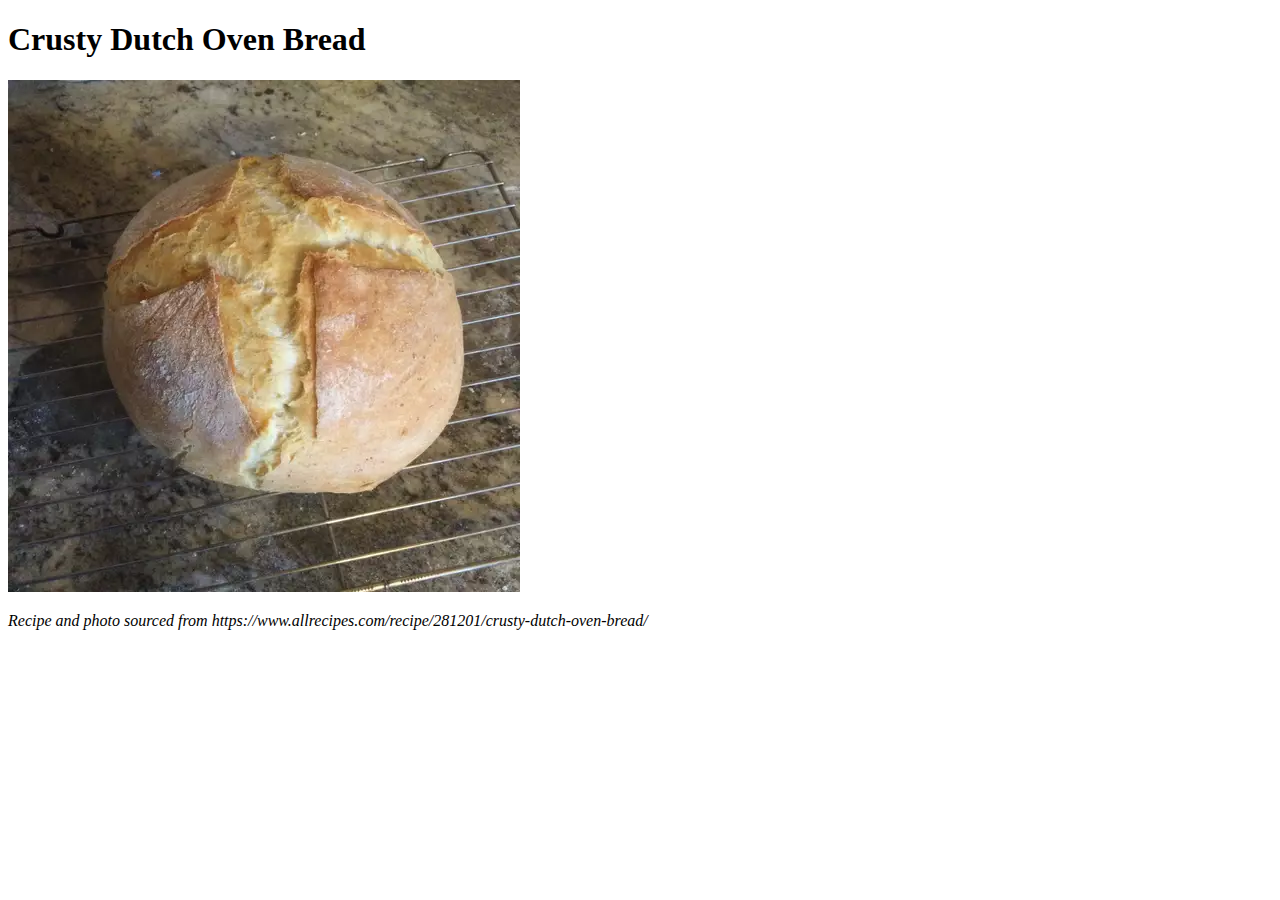
==== recipes/crusty-dutch-oven-bread.html @ 7eb39bf3 "add image and attribution to recipe to crusty bread page" ====
<!DOCTYPE html>
<html lang="en">
    <head>
        <meta charset="utf-8">
        <title>Crusty Dutch Oven Bread</title>
    </head>
    <body>
        <h1>Crusty Dutch Oven Bread</h1>
        <img src="../images/crusty-dutch-oven-bread.jpg" alt="A picture of freshly baked crusty dutch oven bread.">
        <p><em>Recipe and photo sourced from https://www.allrecipes.com/recipe/281201/crusty-dutch-oven-bread/</em></p>
        
    </body>
</html>
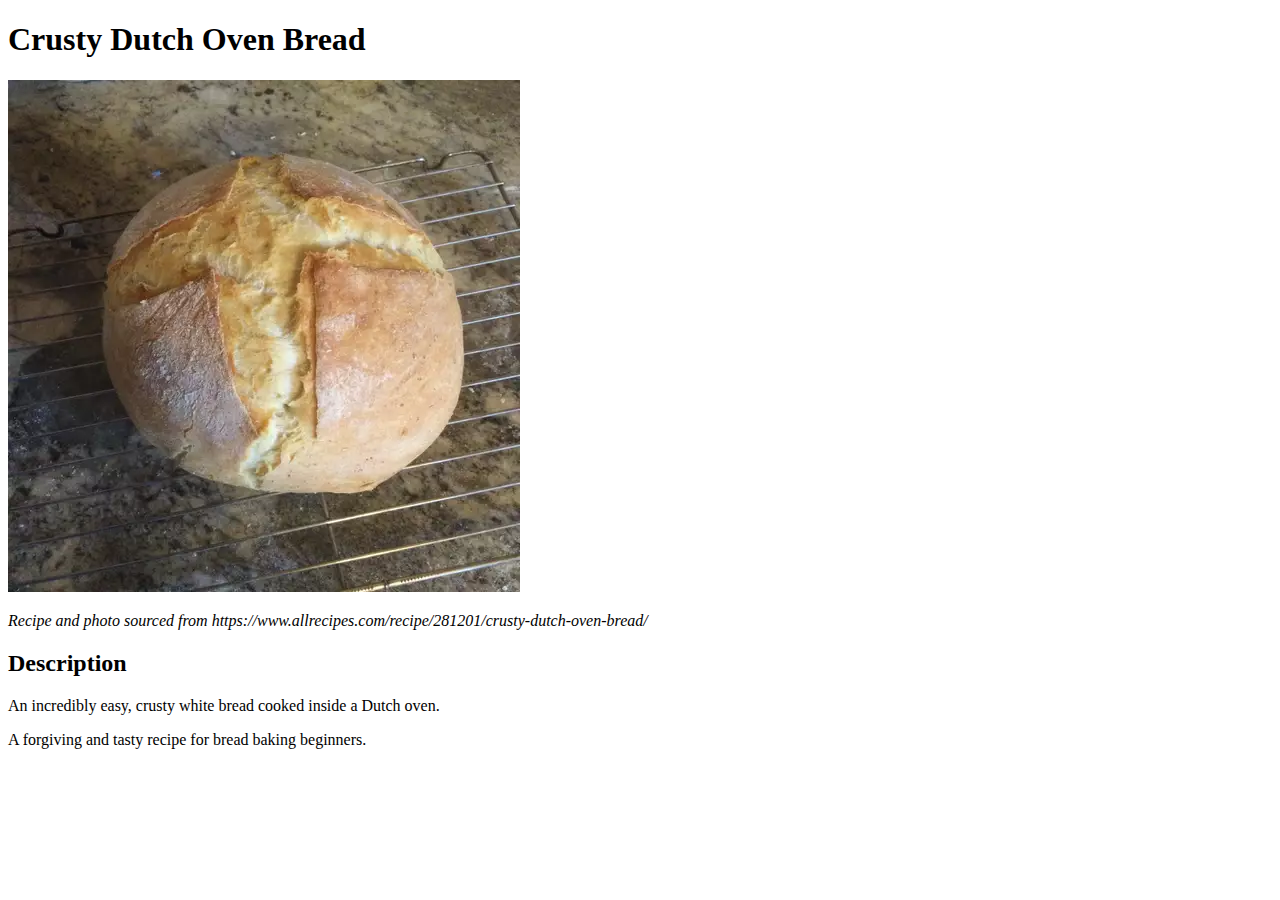
==== commit 5b077172: "add description for recipe" ====
--- a/recipes/crusty-dutch-oven-bread.html
+++ b/recipes/crusty-dutch-oven-bread.html
@@ -8,6 +8,9 @@
         <h1>Crusty Dutch Oven Bread</h1>
         <img src="../images/crusty-dutch-oven-bread.jpg" alt="A picture of freshly baked crusty dutch oven bread.">
         <p><em>Recipe and photo sourced from https://www.allrecipes.com/recipe/281201/crusty-dutch-oven-bread/</em></p>
+        <h2>Description</h2>
+        <p>An incredibly easy, crusty white bread cooked inside a Dutch oven.</p>
+        <p>A forgiving and tasty recipe for bread baking beginners.</p>
         
     </body>
 </html>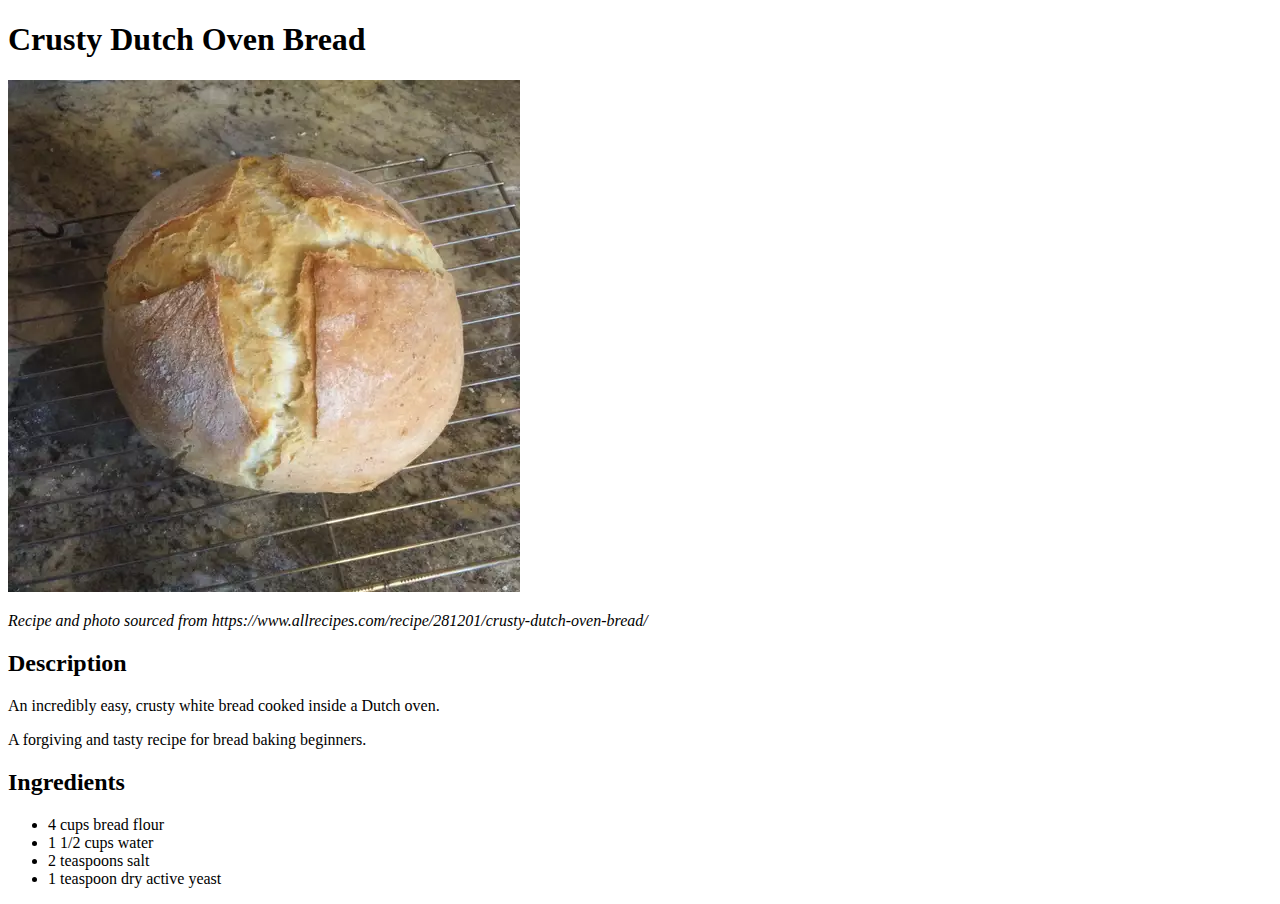
==== commit 2792eff3: "add ingredients list to crusty bread recipe page" ====
--- a/recipes/crusty-dutch-oven-bread.html
+++ b/recipes/crusty-dutch-oven-bread.html
@@ -8,9 +8,17 @@
         <h1>Crusty Dutch Oven Bread</h1>
         <img src="../images/crusty-dutch-oven-bread.jpg" alt="A picture of freshly baked crusty dutch oven bread.">
         <p><em>Recipe and photo sourced from https://www.allrecipes.com/recipe/281201/crusty-dutch-oven-bread/</em></p>
+        
         <h2>Description</h2>
         <p>An incredibly easy, crusty white bread cooked inside a Dutch oven.</p>
         <p>A forgiving and tasty recipe for bread baking beginners.</p>
-        
+
+        <h2>Ingredients</h2>
+        <ul>
+            <li>4 cups bread flour</li>
+            <li>1 1/2 cups water</li>
+            <li>2 teaspoons salt</li>
+            <li>1 teaspoon dry active yeast</li>
+        </ul>
     </body>
 </html>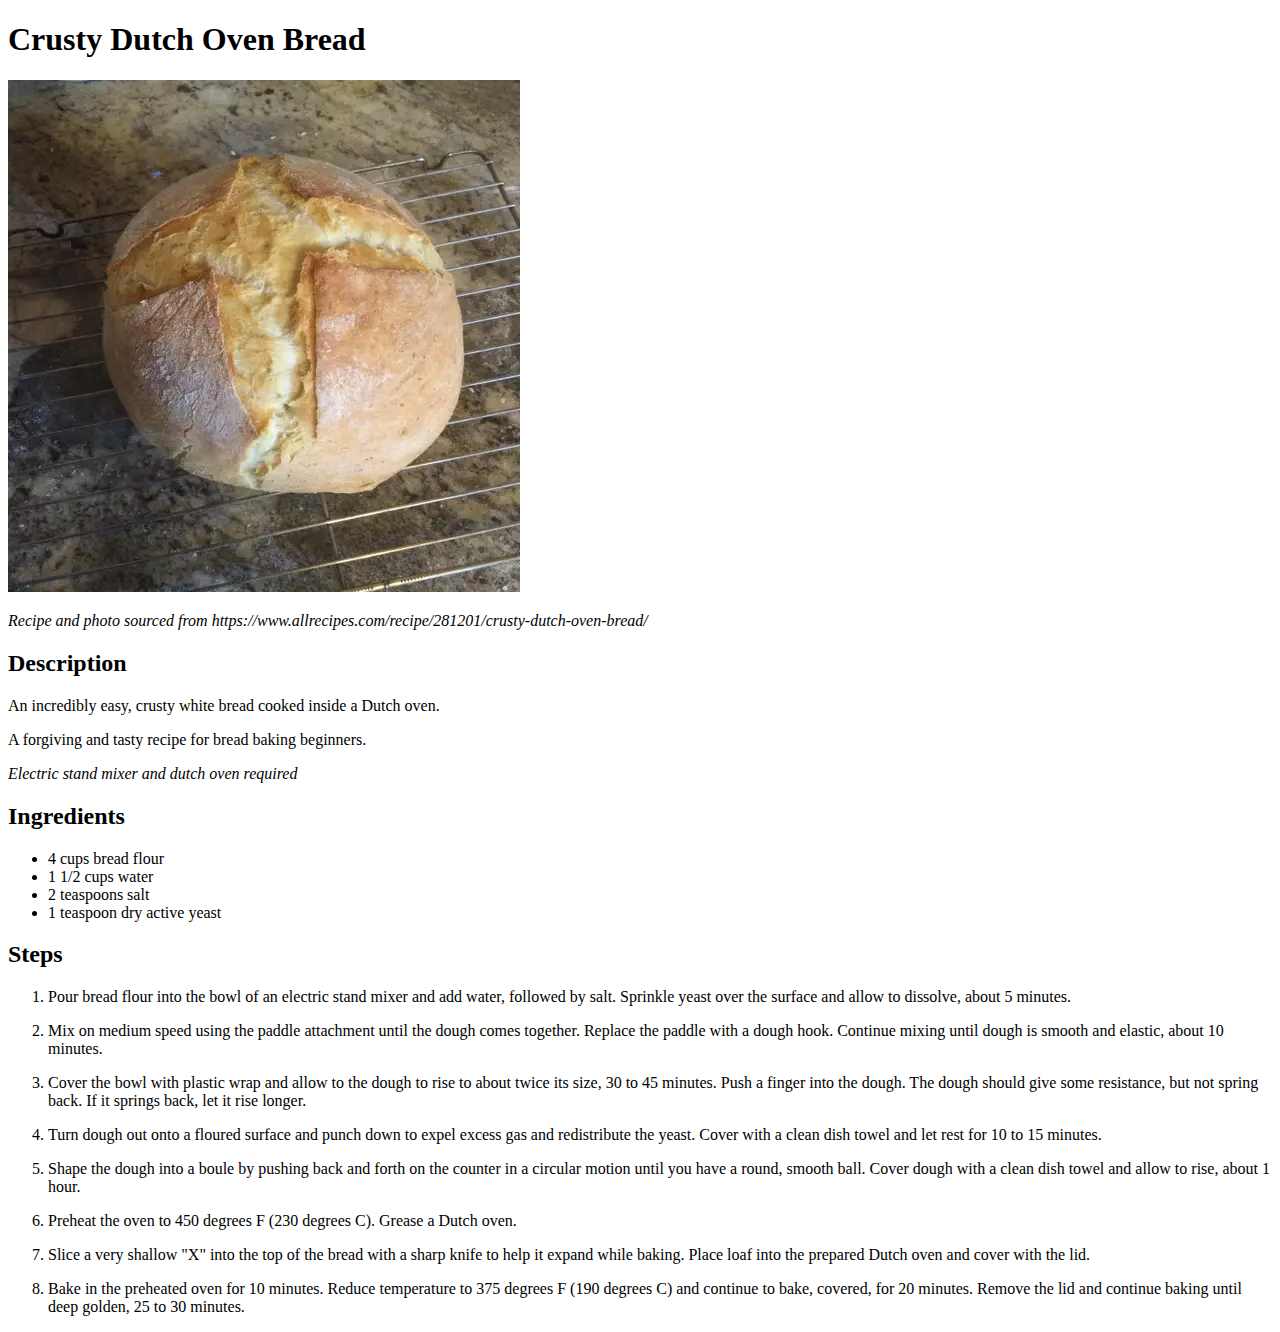
==== commit 13c6c7ab: "add crusty bread recipe directions and comments for formatting" ====
--- a/recipes/crusty-dutch-oven-bread.html
+++ b/recipes/crusty-dutch-oven-bread.html
@@ -7,11 +7,13 @@
     <body>
         <h1>Crusty Dutch Oven Bread</h1>
         <img src="../images/crusty-dutch-oven-bread.jpg" alt="A picture of freshly baked crusty dutch oven bread.">
+        <!--image and recipe acquired from external source an should be attributed for posterity-->
         <p><em>Recipe and photo sourced from https://www.allrecipes.com/recipe/281201/crusty-dutch-oven-bread/</em></p>
         
         <h2>Description</h2>
         <p>An incredibly easy, crusty white bread cooked inside a Dutch oven.</p>
         <p>A forgiving and tasty recipe for bread baking beginners.</p>
+        <p><em>Electric stand mixer and dutch oven required</em></p>
 
         <h2>Ingredients</h2>
         <ul>
@@ -20,5 +22,47 @@
             <li>2 teaspoons salt</li>
             <li>1 teaspoon dry active yeast</li>
         </ul>
+        <!--empty paragraphs added in between list elements for better readability-->
+        <h2>Steps</h2>
+        <ol>
+            <li>
+                Pour bread flour into the bowl of an electric stand mixer and add water, followed by salt. 
+                Sprinkle yeast over the surface and allow to dissolve, about 5 minutes.
+            </li>
+            <p></p>
+            <li>
+                Mix on medium speed using the paddle attachment until the dough comes together.
+                Replace the paddle with a dough hook. Continue mixing until dough is smooth and elastic, about 10 minutes.
+            </li>
+            <p></p>
+            <li>Cover the bowl with plastic wrap and allow to the dough to rise to about twice its size, 30 to 45 minutes.
+                Push a finger into the dough. The dough should give some resistance, but not spring back. 
+                If it springs back, let it rise longer.
+            </li>
+            <p></p>
+            <li>
+                Turn dough out onto a floured surface and punch down to expel excess gas and redistribute the yeast.
+                Cover with a clean dish towel and let rest for 10 to 15 minutes.
+            </li>
+            <p></p>
+            <li>
+                Shape the dough into a boule by pushing back and forth on the counter in a circular motion until you have a round, smooth ball.
+                Cover dough with a clean dish towel and allow to rise, about 1 hour.
+            </li>
+            <p></p>
+            <li>
+                Preheat the oven to 450 degrees F (230 degrees C). Grease a Dutch oven.
+            </li>
+            <p></p>
+            <li>
+                Slice a very shallow "X" into the top of the bread with a sharp knife to help it expand while baking.
+                Place loaf into the prepared Dutch oven and cover with the lid.
+            </li>
+            <p></p>
+            <li>
+                Bake in the preheated oven for 10 minutes. Reduce temperature to 375 degrees F (190 degrees C) and continue to bake, covered, for 20 minutes.
+                Remove the lid and continue baking until deep golden, 25 to 30 minutes.
+            </li>
+        </ol>
     </body>
 </html>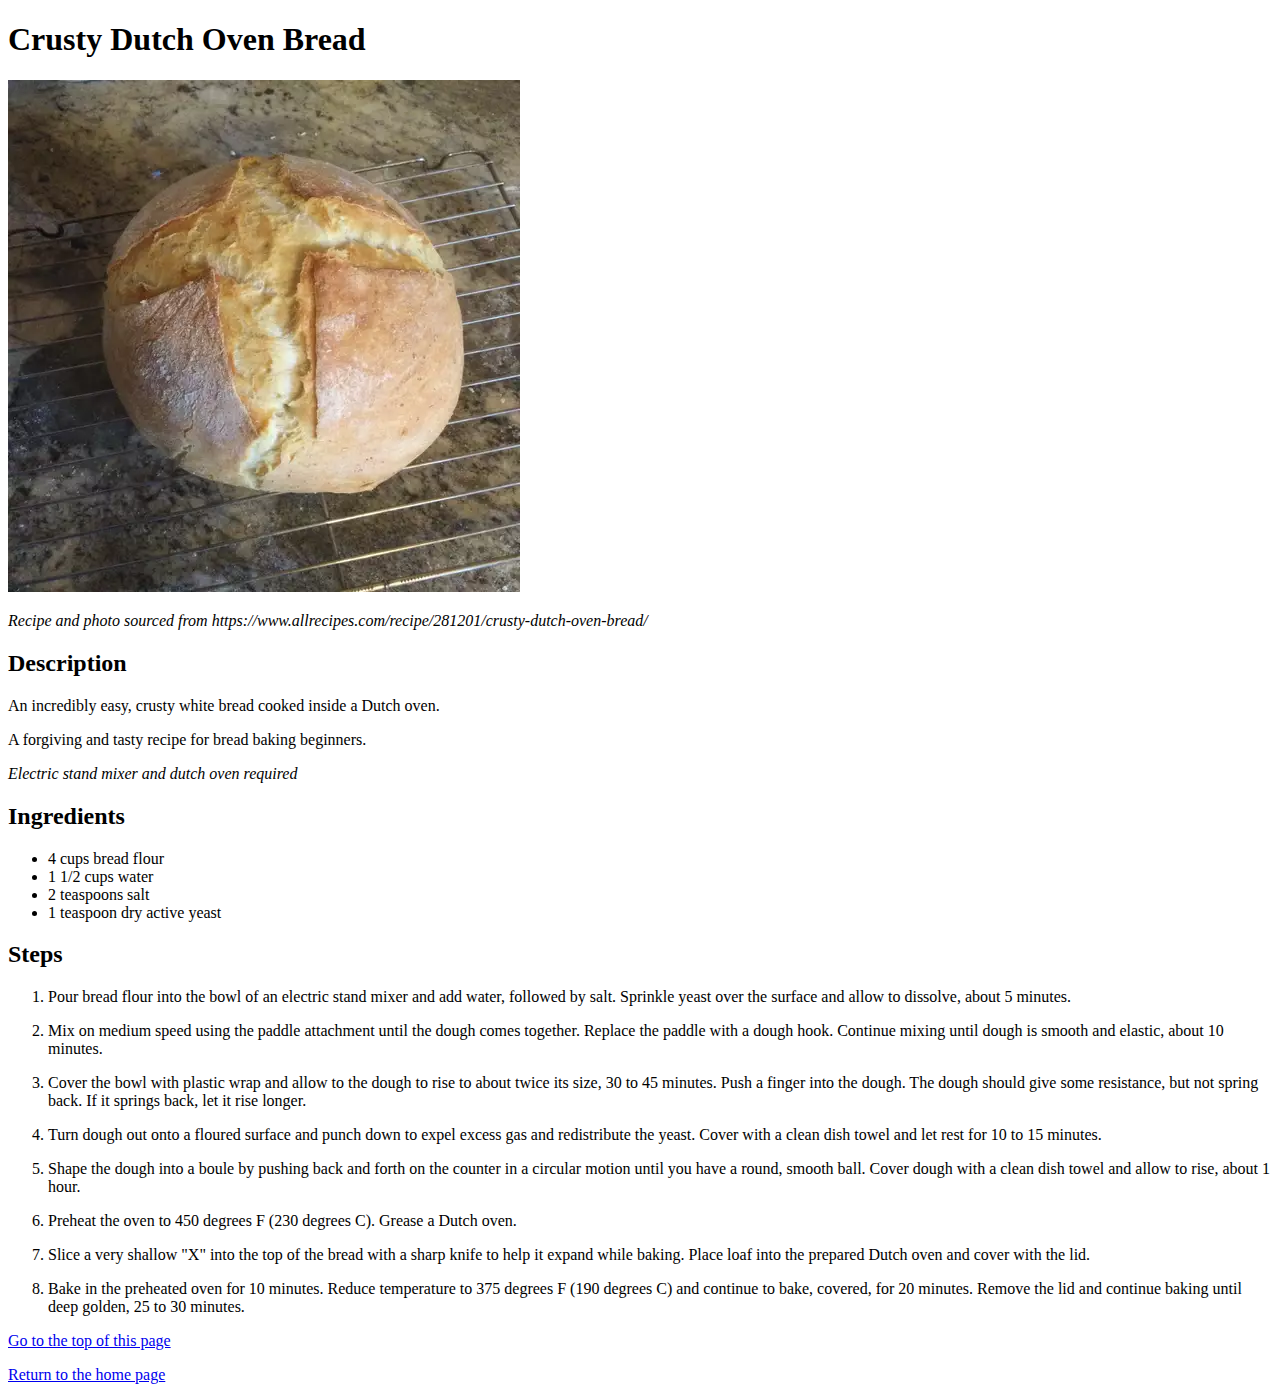
==== commit efb44924: "add return to top of page and return to homepage links" ====
--- a/recipes/crusty-dutch-oven-bread.html
+++ b/recipes/crusty-dutch-oven-bread.html
@@ -64,5 +64,7 @@
                 Remove the lid and continue baking until deep golden, 25 to 30 minutes.
             </li>
         </ol>
+        <p><a href="#">Go to the top of this page</a></p>
+        <p><a href="../index.html">Return to the home page</a></p>
     </body>
 </html>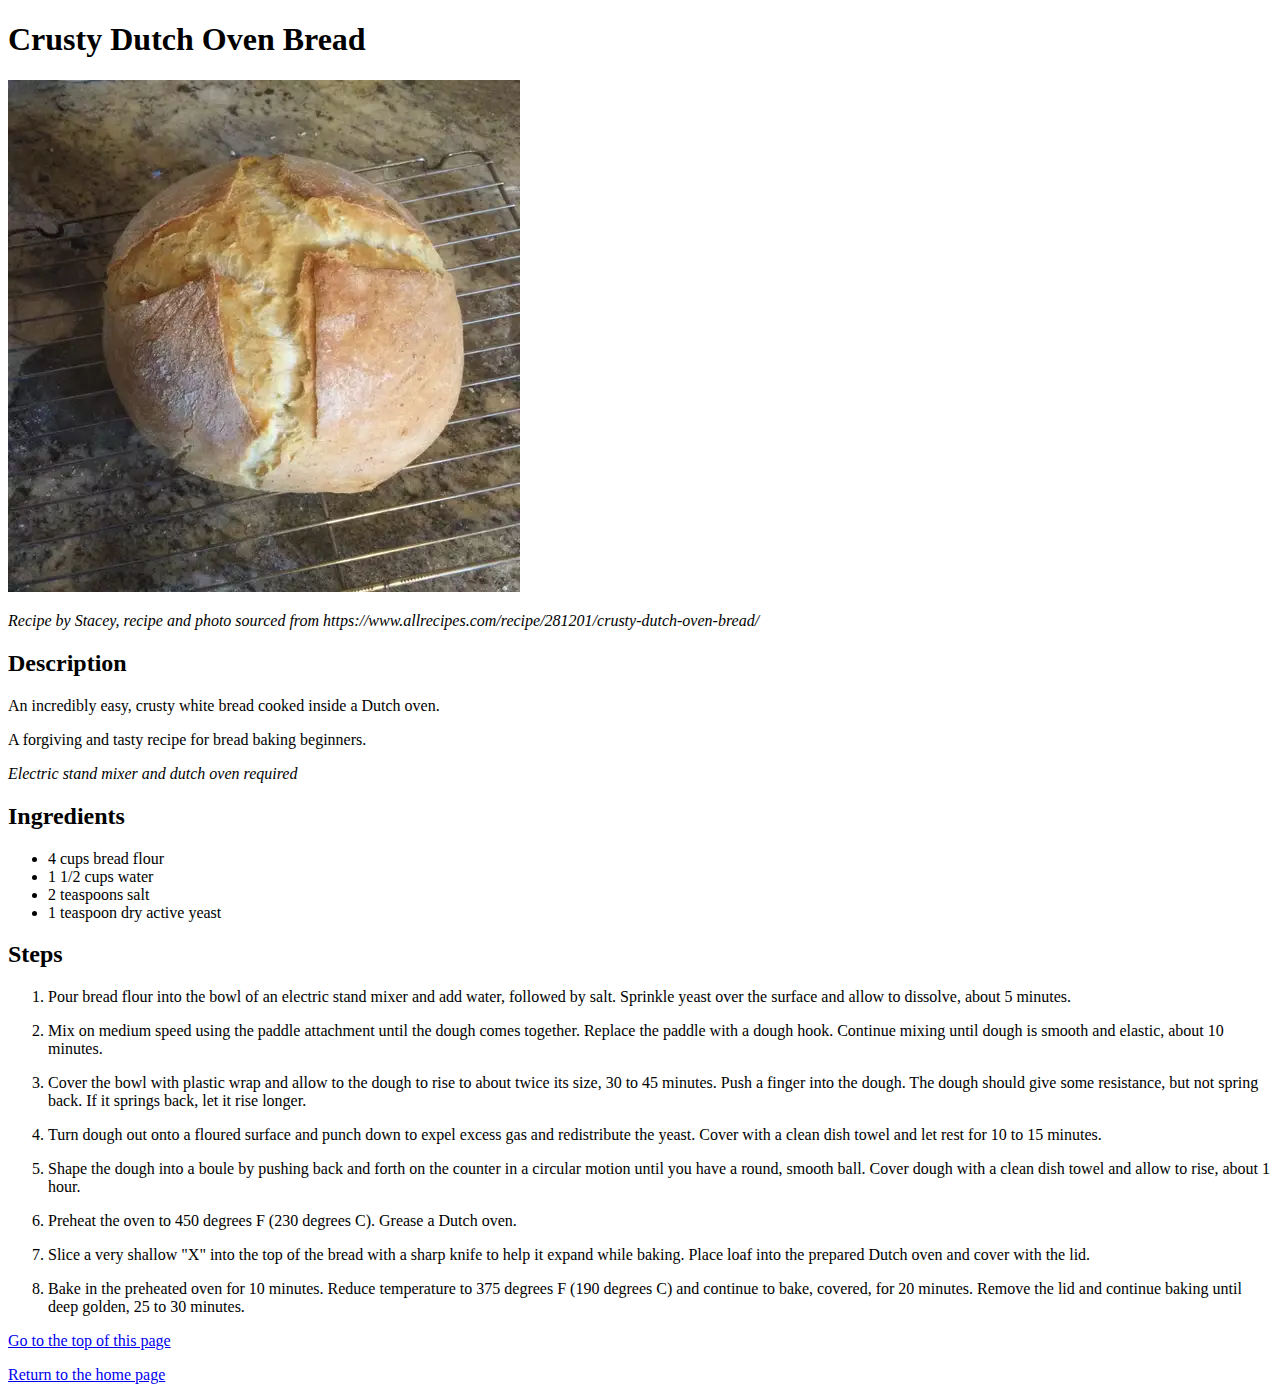
==== commit 672bb47f: "update attribution message to add recipe author" ====
--- a/recipes/crusty-dutch-oven-bread.html
+++ b/recipes/crusty-dutch-oven-bread.html
@@ -8,7 +8,7 @@
         <h1>Crusty Dutch Oven Bread</h1>
         <img src="../images/crusty-dutch-oven-bread.jpg" alt="A picture of freshly baked crusty dutch oven bread.">
         <!--image and recipe acquired from external source an should be attributed for posterity-->
-        <p><em>Recipe and photo sourced from https://www.allrecipes.com/recipe/281201/crusty-dutch-oven-bread/</em></p>
+        <p><em>Recipe by Stacey, recipe and photo sourced from https://www.allrecipes.com/recipe/281201/crusty-dutch-oven-bread/</em></p>
         
         <h2>Description</h2>
         <p>An incredibly easy, crusty white bread cooked inside a Dutch oven.</p>
@@ -64,6 +64,7 @@
                 Remove the lid and continue baking until deep golden, 25 to 30 minutes.
             </li>
         </ol>
+        <!--these links seemed to be used frequently by other students, probably very useful to have for site navigation-->
         <p><a href="#">Go to the top of this page</a></p>
         <p><a href="../index.html">Return to the home page</a></p>
     </body>
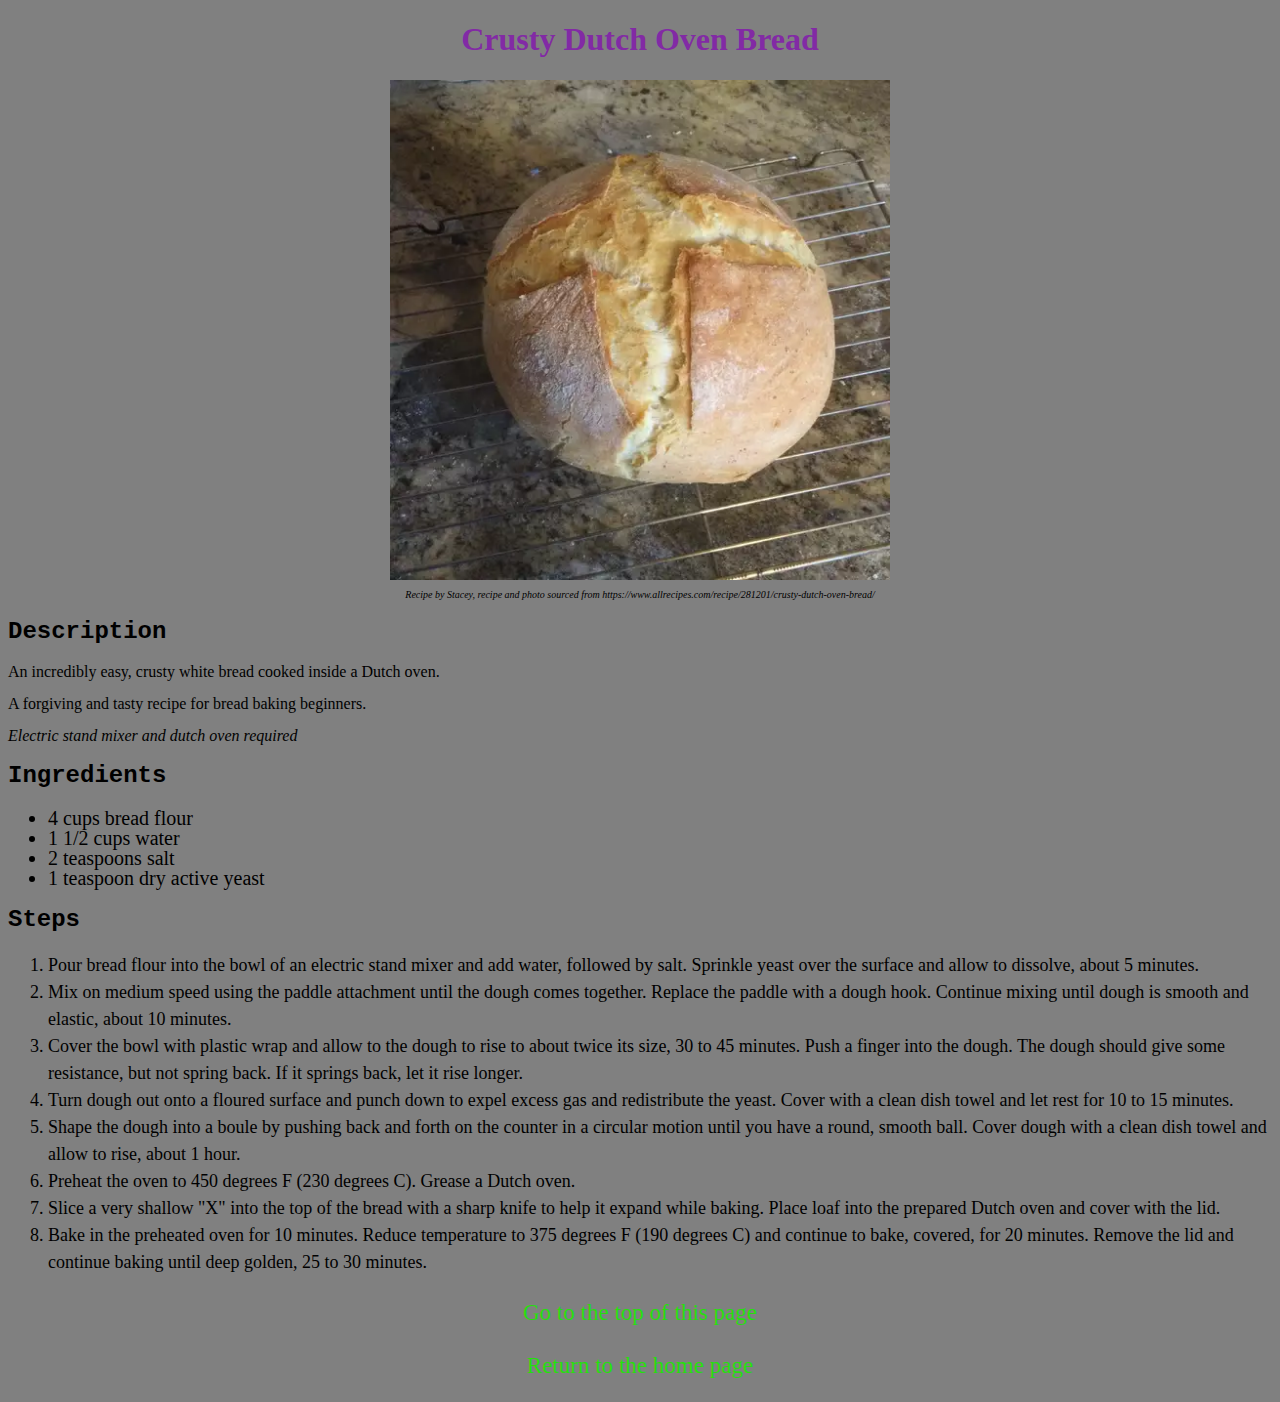
==== commit 597e3718: "add nice css formatting throughout the website" ====
--- a/recipes/crusty-dutch-oven-bread.html
+++ b/recipes/crusty-dutch-oven-bread.html
@@ -3,12 +3,13 @@
     <head>
         <meta charset="utf-8">
         <title>Crusty Dutch Oven Bread</title>
+        <link rel="stylesheet" href="../styles/styles.css" />
     </head>
     <body>
         <h1>Crusty Dutch Oven Bread</h1>
         <img src="../images/crusty-dutch-oven-bread.jpg" alt="A picture of freshly baked crusty dutch oven bread.">
         <!--image and recipe acquired from external source an should be attributed for posterity-->
-        <p><em>Recipe by Stacey, recipe and photo sourced from https://www.allrecipes.com/recipe/281201/crusty-dutch-oven-bread/</em></p>
+        <p class="reference"><em>Recipe by Stacey, recipe and photo sourced from https://www.allrecipes.com/recipe/281201/crusty-dutch-oven-bread/</em></p>
         
         <h2>Description</h2>
         <p>An incredibly easy, crusty white bread cooked inside a Dutch oven.</p>
@@ -22,50 +23,42 @@
             <li>2 teaspoons salt</li>
             <li>1 teaspoon dry active yeast</li>
         </ul>
-        <!--empty paragraphs added in between list elements for better readability-->
         <h2>Steps</h2>
         <ol>
             <li>
                 Pour bread flour into the bowl of an electric stand mixer and add water, followed by salt. 
                 Sprinkle yeast over the surface and allow to dissolve, about 5 minutes.
             </li>
-            <p></p>
             <li>
                 Mix on medium speed using the paddle attachment until the dough comes together.
                 Replace the paddle with a dough hook. Continue mixing until dough is smooth and elastic, about 10 minutes.
             </li>
-            <p></p>
             <li>Cover the bowl with plastic wrap and allow to the dough to rise to about twice its size, 30 to 45 minutes.
                 Push a finger into the dough. The dough should give some resistance, but not spring back. 
                 If it springs back, let it rise longer.
             </li>
-            <p></p>
             <li>
                 Turn dough out onto a floured surface and punch down to expel excess gas and redistribute the yeast.
                 Cover with a clean dish towel and let rest for 10 to 15 minutes.
             </li>
-            <p></p>
             <li>
                 Shape the dough into a boule by pushing back and forth on the counter in a circular motion until you have a round, smooth ball.
                 Cover dough with a clean dish towel and allow to rise, about 1 hour.
             </li>
-            <p></p>
             <li>
                 Preheat the oven to 450 degrees F (230 degrees C). Grease a Dutch oven.
             </li>
-            <p></p>
             <li>
                 Slice a very shallow "X" into the top of the bread with a sharp knife to help it expand while baking.
                 Place loaf into the prepared Dutch oven and cover with the lid.
             </li>
-            <p></p>
             <li>
                 Bake in the preheated oven for 10 minutes. Reduce temperature to 375 degrees F (190 degrees C) and continue to bake, covered, for 20 minutes.
                 Remove the lid and continue baking until deep golden, 25 to 30 minutes.
             </li>
         </ol>
         <!--these links seemed to be used frequently by other students, probably very useful to have for site navigation-->
-        <p><a href="#">Go to the top of this page</a></p>
-        <p><a href="../index.html">Return to the home page</a></p>
+        <p class="link-text"><a href="#">Go to the top of this page</a></p>
+        <p class="link-text"><a href="../index.html">Return to the home page</a></p>
     </body>
 </html>--- a/styles/styles.css
+++ b/styles/styles.css
@@ -0,0 +1,56 @@
+body{
+    line-height: 1;
+    background-color: grey;
+}
+
+img {
+    height: auto;
+    width: 500px;
+    display:block;
+    margin-left: auto;
+    margin-right: auto;
+}
+
+h1 {
+    font-family: 'Garamond';
+    color: rgb(130, 42, 165);
+    text-align: center;
+    line-height: normal;
+}
+
+h2 {
+    font-family:'Courier New', sans-serif;
+}
+
+ul {
+    font-size: 20px;
+}
+
+ol {
+    line-height: 1.5;
+    font-size: 18px;
+}
+
+a,
+.link-text {
+    text-decoration: none;
+    color: #26df0e;
+    line-height: 1.5;
+    text-align: center;
+    font-size: larger;
+}
+
+.reference {
+    font-size: x-small;
+    text-align: center;
+}
+
+.cooks-note {
+    font-size: 16px;
+    line-height: 1;
+    font-style:italic;
+}
+
+.steak-ingredients {
+    margin-left: 20px;
+}